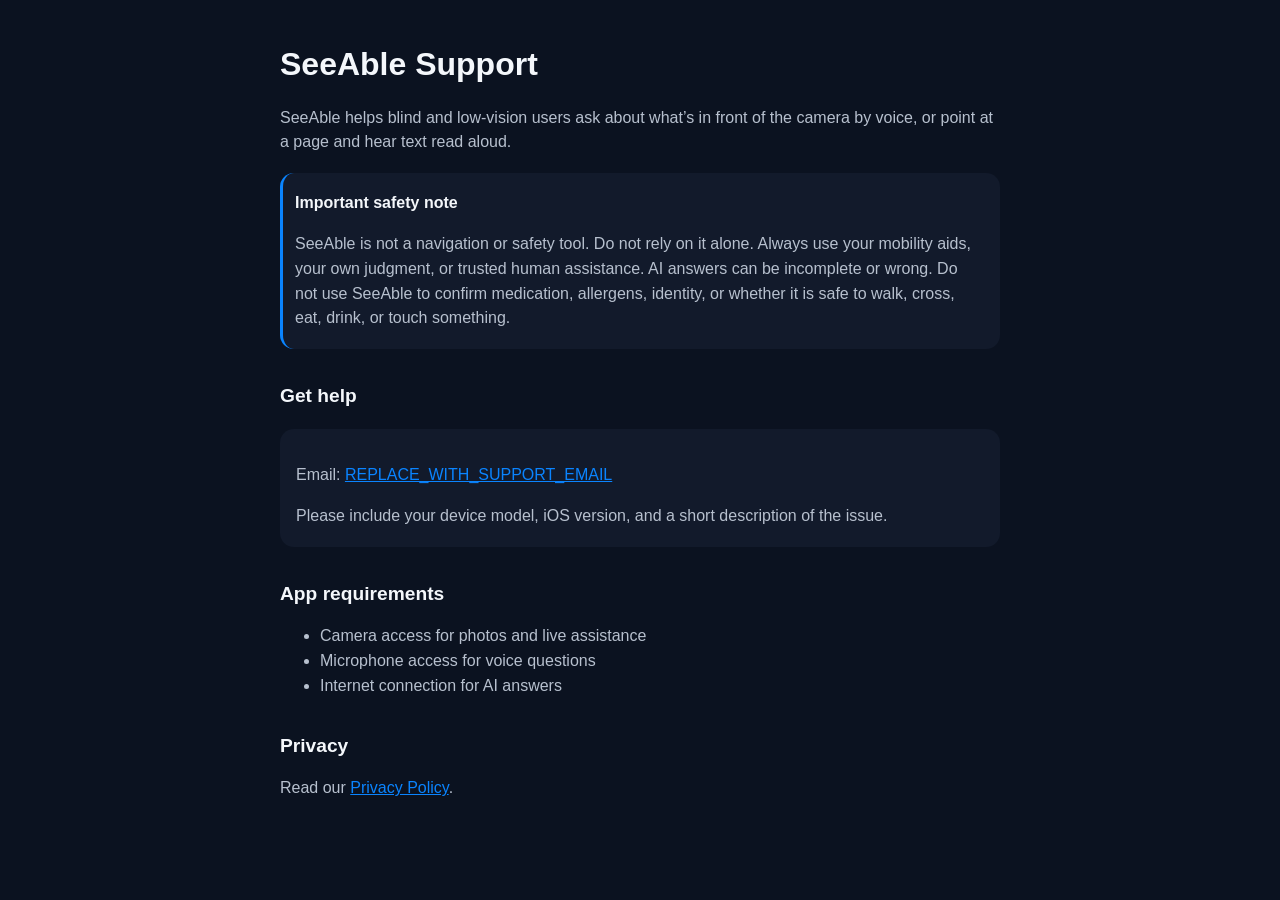
==== index.html @ 63bbd41f "Add SeeAble support and privacy GitHub Pages." ====
<!DOCTYPE html>
<html lang="en">
  <head>
    <meta charset="utf-8" />
    <meta name="viewport" content="width=device-width, initial-scale=1" />
    <title>SeeAble Support</title>
    <style>
      :root {
        color-scheme: light dark;
        --bg: #0b1220;
        --text: #f4f7fb;
        --muted: #b7c0ce;
        --accent: #0a84ff;
        --card: #121a2b;
      }
      body {
        margin: 0;
        font-family: -apple-system, BlinkMacSystemFont, "Segoe UI", sans-serif;
        background: var(--bg);
        color: var(--text);
        line-height: 1.55;
      }
      main {
        max-width: 720px;
        margin: 0 auto;
        padding: 40px 20px 80px;
      }
      h1 {
        font-size: 2rem;
        margin: 0 0 8px;
      }
      h2 {
        font-size: 1.2rem;
        margin-top: 2rem;
      }
      p,
      li {
        color: var(--muted);
      }
      a {
        color: var(--accent);
      }
      .card {
        background: var(--card);
        border-radius: 14px;
        padding: 18px 16px;
        margin-top: 18px;
      }
      .note {
        border-left: 3px solid var(--accent);
        padding-left: 12px;
      }
    </style>
  </head>
  <body>
    <main>
      <h1>SeeAble Support</h1>
      <p>
        SeeAble helps blind and low-vision users ask about what’s in front of
        the camera by voice, or point at a page and hear text read aloud.
      </p>

      <div class="card note">
        <strong style="color: var(--text)">Important safety note</strong>
        <p style="margin-bottom: 0">
          SeeAble is not a navigation or safety tool. Do not rely on it alone.
          Always use your mobility aids, your own judgment, or trusted human
          assistance. AI answers can be incomplete or wrong. Do not use SeeAble
          to confirm medication, allergens, identity, or whether it is safe to
          walk, cross, eat, drink, or touch something.
        </p>
      </div>

      <h2>Get help</h2>
      <div class="card">
        <p>
          Email:
          <a href="mailto:REPLACE_WITH_SUPPORT_EMAIL"
            >REPLACE_WITH_SUPPORT_EMAIL</a
          >
        </p>
        <p style="margin-bottom: 0">
          Please include your device model, iOS version, and a short description
          of the issue.
        </p>
      </div>

      <h2>App requirements</h2>
      <ul>
        <li>Camera access for photos and live assistance</li>
        <li>Microphone access for voice questions</li>
        <li>Internet connection for AI answers</li>
      </ul>

      <h2>Privacy</h2>
      <p>
        Read our
        <a href="./privacy.html">Privacy Policy</a>.
      </p>
    </main>
  </body>
</html>
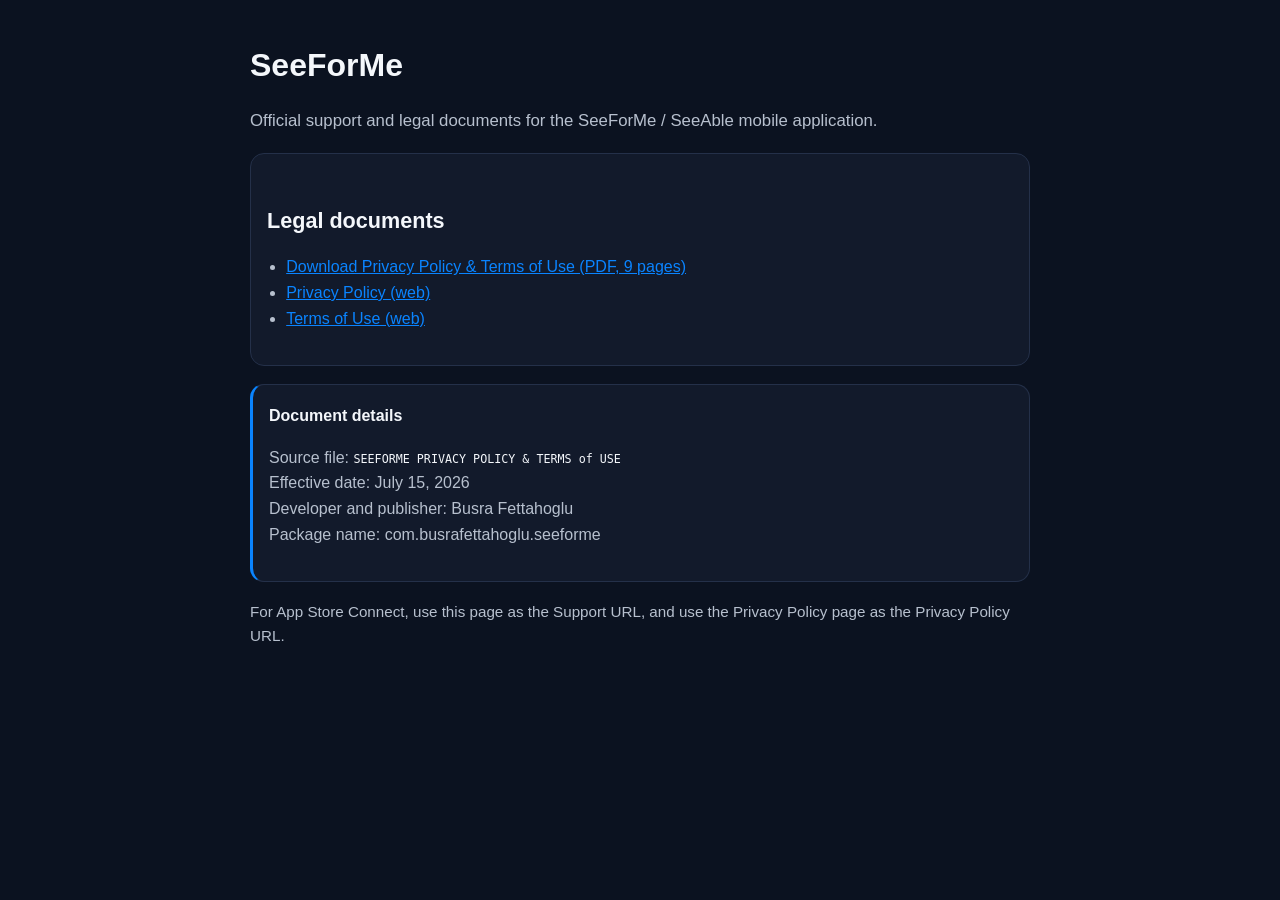
==== commit 6dff7cb5: "Replace placeholder pages with official 9-page Privacy Policy and Terms PDF." ====
--- a/index.html
+++ b/index.html
@@ -3,99 +3,48 @@
   <head>
     <meta charset="utf-8" />
     <meta name="viewport" content="width=device-width, initial-scale=1" />
-    <title>SeeAble Support</title>
-    <style>
-      :root {
-        color-scheme: light dark;
-        --bg: #0b1220;
-        --text: #f4f7fb;
-        --muted: #b7c0ce;
-        --accent: #0a84ff;
-        --card: #121a2b;
-      }
-      body {
-        margin: 0;
-        font-family: -apple-system, BlinkMacSystemFont, "Segoe UI", sans-serif;
-        background: var(--bg);
-        color: var(--text);
-        line-height: 1.55;
-      }
-      main {
-        max-width: 720px;
-        margin: 0 auto;
-        padding: 40px 20px 80px;
-      }
-      h1 {
-        font-size: 2rem;
-        margin: 0 0 8px;
-      }
-      h2 {
-        font-size: 1.2rem;
-        margin-top: 2rem;
-      }
-      p,
-      li {
-        color: var(--muted);
-      }
-      a {
-        color: var(--accent);
-      }
-      .card {
-        background: var(--card);
-        border-radius: 14px;
-        padding: 18px 16px;
-        margin-top: 18px;
-      }
-      .note {
-        border-left: 3px solid var(--accent);
-        padding-left: 12px;
-      }
-    </style>
+    <title>SeeForMe Support</title>
+    <link rel="stylesheet" href="styles.css" />
   </head>
   <body>
     <main>
-      <h1>SeeAble Support</h1>
-      <p>
-        SeeAble helps blind and low-vision users ask about what’s in front of
-        the camera by voice, or point at a page and hear text read aloud.
+      <h1>SeeForMe</h1>
+      <p class="lead">
+        Official support and legal documents for the SeeForMe / SeeAble mobile
+        application.
       </p>
 
+      <div class="card">
+        <h2>Legal documents</h2>
+        <ul>
+          <li>
+            <a href="./SeeForMe_Privacy_Policy_and_Terms_of_Use.pdf"
+              >Download Privacy Policy &amp; Terms of Use (PDF, 9 pages)</a
+            >
+          </li>
+          <li>
+            <a href="./privacy.html">Privacy Policy (web)</a>
+          </li>
+          <li>
+            <a href="./terms.html">Terms of Use (web)</a>
+          </li>
+        </ul>
+      </div>
+
       <div class="card note">
-        <strong style="color: var(--text)">Important safety note</strong>
-        <p style="margin-bottom: 0">
-          SeeAble is not a navigation or safety tool. Do not rely on it alone.
-          Always use your mobility aids, your own judgment, or trusted human
-          assistance. AI answers can be incomplete or wrong. Do not use SeeAble
-          to confirm medication, allergens, identity, or whether it is safe to
-          walk, cross, eat, drink, or touch something.
+        <strong>Document details</strong>
+        <p>
+          Source file:
+          <code>SEEFORME PRIVACY POLICY &amp; TERMS of USE</code><br />
+          Effective date: July 15, 2026<br />
+          Developer and publisher: Busra Fettahoglu<br />
+          Package name: com.busrafettahoglu.seeforme
         </p>
       </div>
 
-      <h2>Get help</h2>
-      <div class="card">
-        <p>
-          Email:
-          <a href="mailto:REPLACE_WITH_SUPPORT_EMAIL"
-            >REPLACE_WITH_SUPPORT_EMAIL</a
-          >
-        </p>
-        <p style="margin-bottom: 0">
-          Please include your device model, iOS version, and a short description
-          of the issue.
-        </p>
-      </div>
-
-      <h2>App requirements</h2>
-      <ul>
-        <li>Camera access for photos and live assistance</li>
-        <li>Microphone access for voice questions</li>
-        <li>Internet connection for AI answers</li>
-      </ul>
-
-      <h2>Privacy</h2>
-      <p>
-        Read our
-        <a href="./privacy.html">Privacy Policy</a>.
+      <p class="muted">
+        For App Store Connect, use this page as the Support URL, and use the
+        Privacy Policy page as the Privacy Policy URL.
       </p>
     </main>
   </body>
--- a/styles.css
+++ b/styles.css
@@ -0,0 +1,102 @@
+:root {
+  color-scheme: light dark;
+  --bg: #0b1220;
+  --text: #f4f7fb;
+  --muted: #b7c0ce;
+  --accent: #0a84ff;
+  --card: #121a2b;
+  --border: #243049;
+}
+
+* {
+  box-sizing: border-box;
+}
+
+body {
+  margin: 0;
+  font-family: -apple-system, BlinkMacSystemFont, "Segoe UI", sans-serif;
+  background: var(--bg);
+  color: var(--text);
+  line-height: 1.6;
+}
+
+main {
+  max-width: 820px;
+  margin: 0 auto;
+  padding: 40px 20px 80px;
+}
+
+h1 {
+  font-size: 2rem;
+  margin: 0 0 10px;
+}
+
+h2 {
+  font-size: 1.35rem;
+  margin: 2rem 0 0.75rem;
+}
+
+h3 {
+  font-size: 1.05rem;
+  margin: 1.4rem 0 0.5rem;
+}
+
+p,
+li {
+  color: var(--muted);
+}
+
+strong {
+  color: var(--text);
+}
+
+a {
+  color: var(--accent);
+}
+
+.lead {
+  font-size: 1.05rem;
+}
+
+.muted {
+  color: var(--muted);
+  font-size: 0.95rem;
+}
+
+.meta {
+  color: var(--muted);
+  font-size: 0.95rem;
+  margin-bottom: 1.5rem;
+}
+
+.card {
+  background: var(--card);
+  border: 1px solid var(--border);
+  border-radius: 14px;
+  padding: 18px 16px;
+  margin: 18px 0;
+}
+
+.note {
+  border-left: 3px solid var(--accent);
+}
+
+.warn {
+  border-left: 3px solid #ff9f0a;
+}
+
+ul {
+  padding-left: 1.2rem;
+}
+
+nav.links {
+  display: flex;
+  flex-wrap: wrap;
+  gap: 12px 18px;
+  margin: 12px 0 24px;
+}
+
+code {
+  color: var(--text);
+  font-size: 0.9em;
+}
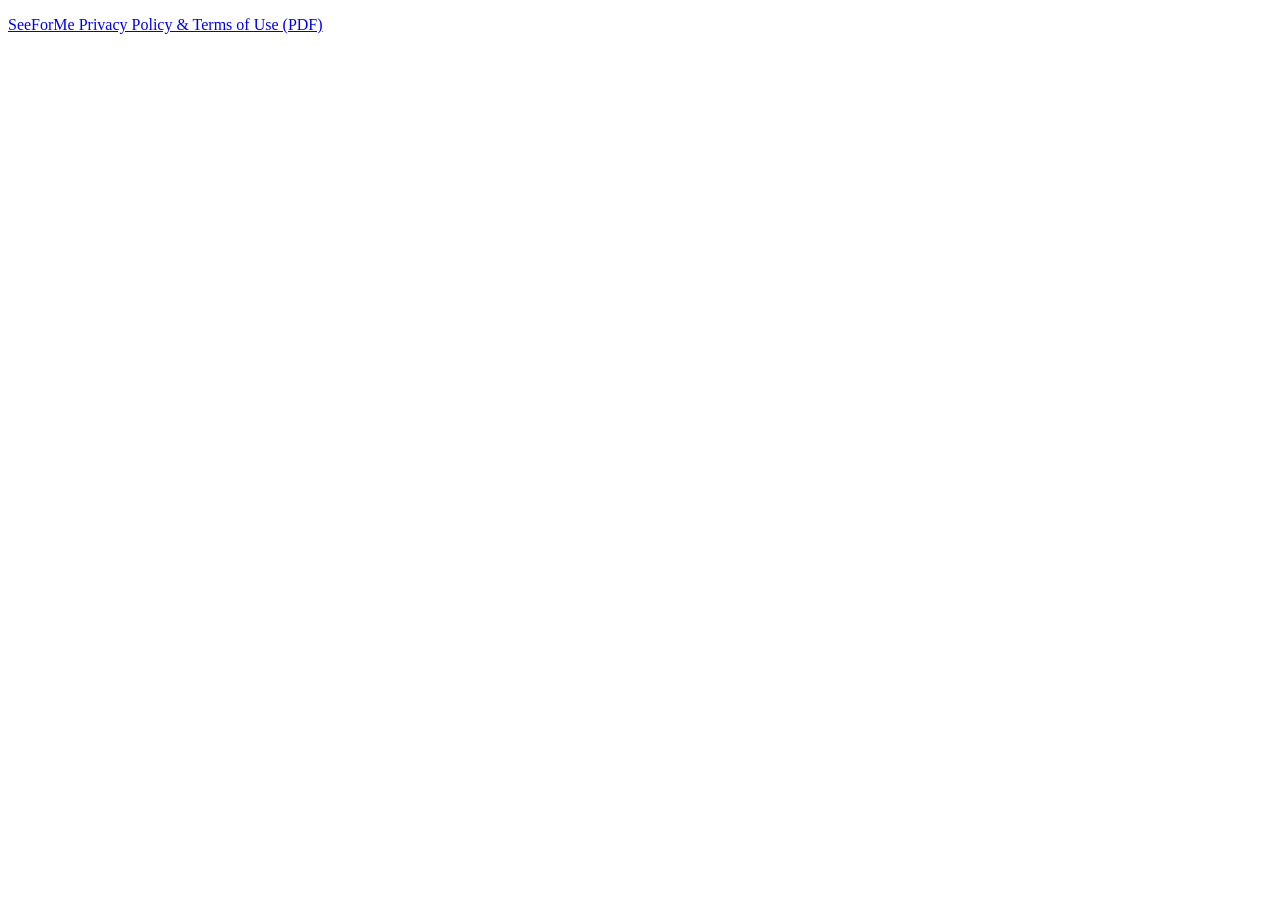
==== commit b5855b1f: "Keep only the official Privacy Policy and Terms PDF." ====
--- a/index.html
+++ b/index.html
@@ -2,50 +2,19 @@
 <html lang="en">
   <head>
     <meta charset="utf-8" />
+    <meta
+      http-equiv="refresh"
+      content="0; url=./SeeForMe_Privacy_Policy_and_Terms_of_Use.pdf"
+    />
     <meta name="viewport" content="width=device-width, initial-scale=1" />
-    <title>SeeForMe Support</title>
-    <link rel="stylesheet" href="styles.css" />
+    <title>SeeForMe Privacy Policy &amp; Terms of Use</title>
+    <link rel="canonical" href="./SeeForMe_Privacy_Policy_and_Terms_of_Use.pdf" />
   </head>
   <body>
-    <main>
-      <h1>SeeForMe</h1>
-      <p class="lead">
-        Official support and legal documents for the SeeForMe / SeeAble mobile
-        application.
-      </p>
-
-      <div class="card">
-        <h2>Legal documents</h2>
-        <ul>
-          <li>
-            <a href="./SeeForMe_Privacy_Policy_and_Terms_of_Use.pdf"
-              >Download Privacy Policy &amp; Terms of Use (PDF, 9 pages)</a
-            >
-          </li>
-          <li>
-            <a href="./privacy.html">Privacy Policy (web)</a>
-          </li>
-          <li>
-            <a href="./terms.html">Terms of Use (web)</a>
-          </li>
-        </ul>
-      </div>
-
-      <div class="card note">
-        <strong>Document details</strong>
-        <p>
-          Source file:
-          <code>SEEFORME PRIVACY POLICY &amp; TERMS of USE</code><br />
-          Effective date: July 15, 2026<br />
-          Developer and publisher: Busra Fettahoglu<br />
-          Package name: com.busrafettahoglu.seeforme
-        </p>
-      </div>
-
-      <p class="muted">
-        For App Store Connect, use this page as the Support URL, and use the
-        Privacy Policy page as the Privacy Policy URL.
-      </p>
-    </main>
+    <p>
+      <a href="./SeeForMe_Privacy_Policy_and_Terms_of_Use.pdf"
+        >SeeForMe Privacy Policy &amp; Terms of Use (PDF)</a
+      >
+    </p>
   </body>
 </html>
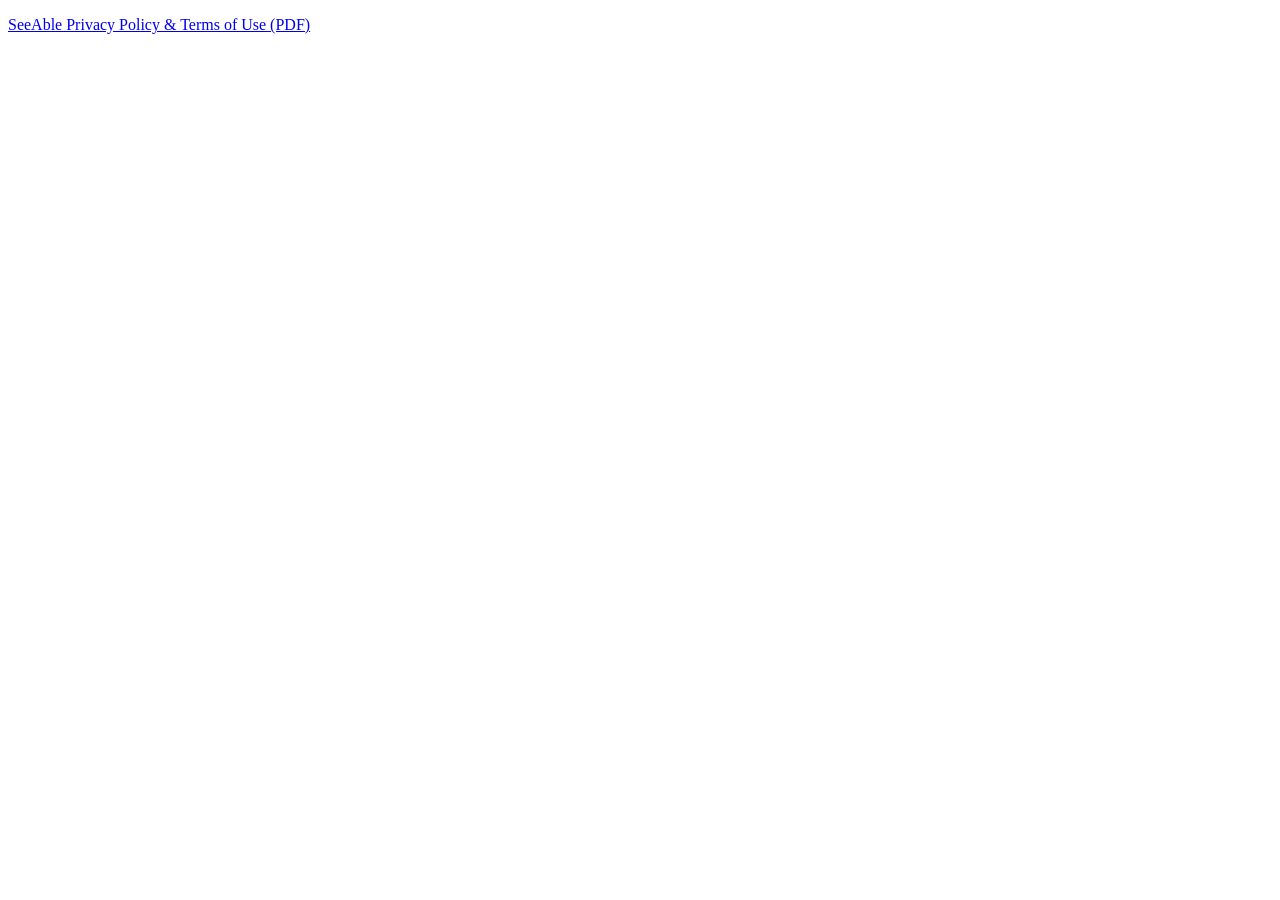
==== commit dba89257: "Publish updated SeeAble Privacy Policy and Terms PDF. Replaces the draft SeeForMe document (placehol" ====
--- a/index.html
+++ b/index.html
@@ -7,13 +7,13 @@
       content="0; url=./SeeForMe_Privacy_Policy_and_Terms_of_Use.pdf"
     />
     <meta name="viewport" content="width=device-width, initial-scale=1" />
-    <title>SeeForMe Privacy Policy &amp; Terms of Use</title>
+    <title>SeeAble Privacy Policy &amp; Terms of Use</title>
     <link rel="canonical" href="./SeeForMe_Privacy_Policy_and_Terms_of_Use.pdf" />
   </head>
   <body>
     <p>
       <a href="./SeeForMe_Privacy_Policy_and_Terms_of_Use.pdf"
-        >SeeForMe Privacy Policy &amp; Terms of Use (PDF)</a
+        >SeeAble Privacy Policy &amp; Terms of Use (PDF)</a
       >
     </p>
   </body>
